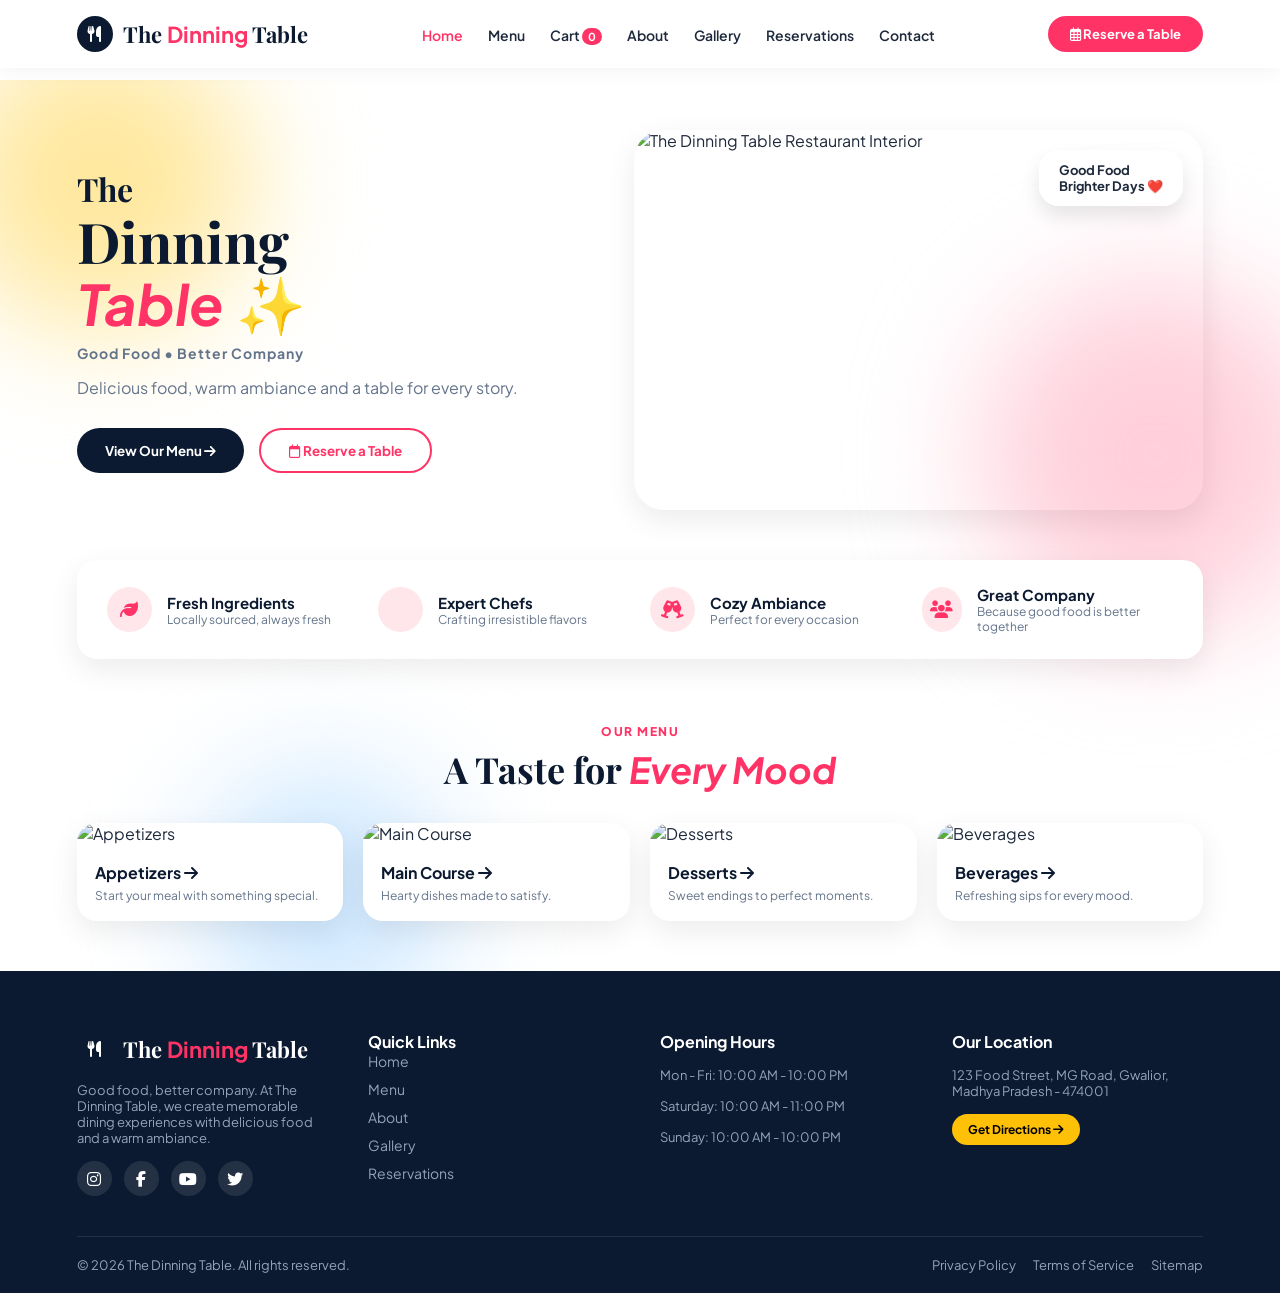
==== index.html @ 2458e1df "Rename Index.html to index.html" ====
<!DOCTYPE html>
<html lang="en">
<head>
    <meta charset="UTF-8">
    <meta name="viewport" content="width=device-width, initial-scale=1.0">
    <title>The Dinning Table - Good Food, Better Company</title>
    <!-- FontAwesome Icons -->
    <link rel="stylesheet" href="https://cdnjs.cloudflare.com/ajax/libs/font-awesome/6.4.0/css/all.min.css">
    <!-- Google Fonts -->
    <link href="https://fonts.googleapis.com/css2?family=Plus+Jakarta+Sans:wght@400;500;600;700;800&family=Playfair+Display:ital,wght@0,700;1,400&display=swap" rel="stylesheet">
    <!-- CSS Link -->
    <link rel="stylesheet" href="dining.css">
</head>
<body>

    <!-- Header & Navigation Bar -->
    <header>
        <div class="logo" onclick="switchSection('home')">
            <span class="logo-icon"><i class="fas fa-utensils"></i></span>
            <div class="logo-text">The <span>Dinning</span> Table</div>
        </div>
        <div class="menu-toggle" id="mobileMenuToggle">
            <i class="fas fa-bars"></i>
        </div>
        <ul class="nav-links" id="navLinks">
            <li><a class="nav-item active" onclick="switchSection('home')">Home</a></li>
            <li><a class="nav-item" onclick="switchSection('menu')">Menu</a></li>
            <li><a class="nav-item" onclick="switchSection('cart')">Cart <span id="cartBadge" class="badge">0</span></a></li>
            <li><a class="nav-item" onclick="switchSection('about')">About</a></li>
            <li><a class="nav-item" onclick="switchSection('gallery')">Gallery</a></li>
            <li><a class="nav-item" onclick="switchSection('reservations')">Reservations</a></li>
            <li><a class="nav-item" onclick="switchSection('contact')">Contact</a></li>
        </ul>
        <div class="header-right">
            <button class="reserve-btn" onclick="switchSection('reservations')"><i class="far fa-calendar-alt"></i> Reserve a Table</button>
        </div>
    </header>

    <!-- Main Container -->
    <main class="main-container">

        <!-- 1. HOME SECTION -->
        <section id="home" class="section-page active">
            <div class="blob blob-yellow"></div>
            <div class="blob blob-pink"></div>
            <div class="blob blob-blue"></div>

            <div class="content-wrapper">
                <div class="hero-layout">
                    <div class="hero-left">
                        <span class="tag-line">The</span>
                        <h1 class="hero-title">Dinning <br><span class="highlight-pink">Table</span> <span class="sparkle">✨</span></h1>
                        <p class="hero-subtext">Good Food • Better Company</p>
                        <p class="hero-desc">Delicious food, warm ambiance and a table for every story.</p>

                        <div class="hero-actions">
                            <button class="btn-dark" onclick="switchSection('menu')">View Our Menu <i class="fas fa-arrow-right"></i></button>
                            <button class="btn-pink-outline" onclick="switchSection('reservations')"><i class="far fa-calendar"></i> Reserve a Table</button>
                        </div>
                    </div>

                    <div class="hero-right">
                        <div class="hero-image-frame">
                            <img src="https://media.gettyimages.com/id/159628291/photo/restaurant-table-with-lavender-and-candlelight.jpg?s=612x612&w=0&k=20&c=sn1rejBNUPvO3-mISKbwh-qVSi7sY4v8ue2-Rjpok7w=" alt="The Dinning Table Restaurant Interior">
                            <div class="floating-badge">
                                <span>Good Food<br>Brighter Days</span> ❤️
                            </div>
                        </div>
                    </div>
                </div>

                <!-- 4 Key Feature Cards Strip -->
                <div class="feature-strip">
                    <div class="feature-item">
                        <div class="feature-icon"><i class="fas fa-leaf"></i></div>
                        <div>
                            <h4>Fresh Ingredients</h4>
                            <p>Locally sourced, always fresh</p>
                        </div>
                    </div>
                    <div class="feature-item">
                        <div class="feature-icon"><i class="fas fa-user-chef"></i></div>
                        <div>
                            <h4>Expert Chefs</h4>
                            <p>Crafting irresistible flavors</p>
                        </div>
                    </div>
                    <div class="feature-item">
                        <div class="feature-icon"><i class="fas fa-glass-cheers"></i></div>
                        <div>
                            <h4>Cozy Ambiance</h4>
                            <p>Perfect for every occasion</p>
                        </div>
                    </div>
                    <div class="feature-item">
                        <div class="feature-icon"><i class="fas fa-users"></i></div>
                        <div>
                            <h4>Great Company</h4>
                            <p>Because good food is better together</p>
                        </div>
                    </div>
                </div>

                <!-- Category Preview Cards Grid -->
                <div class="preview-section">
                    <div class="text-center">
                        <span class="small-title">OUR MENU</span>
                        <h2 class="section-heading">A Taste for <span class="highlight-pink">Every Mood</span></h2>
                    </div>
                    <div class="category-grid">
                        <div class="cat-card" onclick="switchSection('menu')">
                            <img src="https://media.gettyimages.com/id/1277836389/photo/fine-dining-restaurant-interior.jpg?s=612x612&w=0&k=20&c=76_VYqLNbknLFqnoCCnFmaWTi9WF0_MUwMVakDRKa0Q=" alt="Appetizers">
                            <div class="cat-content">
                                <h3>Appetizers <i class="fas fa-arrow-right"></i></h3>
                                <p>Start your meal with something special.</p>
                            </div>
                        </div>
                        <div class="cat-card" onclick="switchSection('menu')">
                            <img src="https://images.unsplash.com/photo-1600891964599-f61ba0e24092?auto=format&fit=crop&w=500&q=80" alt="Main Course">
                            <div class="cat-content">
                                <h3>Main Course <i class="fas fa-arrow-right"></i></h3>
                                <p>Hearty dishes made to satisfy.</p>
                            </div>
                        </div>
                        <div class="cat-card" onclick="switchSection('menu')">
                            <img src="https://images.unsplash.com/photo-1606313564200-e75d5e30476c?auto=format&fit=crop&w=500&q=80" alt="Desserts">
                            <div class="cat-content">
                                <h3>Desserts <i class="fas fa-arrow-right"></i></h3>
                                <p>Sweet endings to perfect moments.</p>
                            </div>
                        </div>
                        <div class="cat-card" onclick="switchSection('menu')">
                            <img src="https://images.unsplash.com/photo-1551024709-8f23befc6f87?auto=format&fit=crop&w=500&q=80" alt="Beverages">
                            <div class="cat-content">
                                <h3>Beverages <i class="fas fa-arrow-right"></i></h3>
                                <p>Refreshing sips for every mood.</p>
                            </div>
                        </div>
                    </div>
                </div>
            </div>
        </section>

        <!-- 2. MENU SECTION -->
        <section id="menu" class="section-page page-bg-menu">
            <div class="content-wrapper">
                <div class="text-center">
                    <span class="small-title">OUR MENU</span>
                    <h2 class="section-heading">A Taste for <span class="highlight-pink">Every Mood</span></h2>
                </div>

                <div class="category-filter">
                    <button class="filter-btn active" onclick="filterMenu('all')">All</button>
                    <button class="filter-btn" onclick="filterMenu('appetizers')">Appetizers</button>
                    <button class="filter-btn" onclick="filterMenu('mains')">Main Course</button>
                    <button class="filter-btn" onclick="filterMenu('desserts')">Desserts</button>
                    <button class="filter-btn" onclick="filterMenu('beverages')">Beverages</button>
                </div>

                <div class="food-grid" id="foodGrid"></div>
            </div>
        </section>

        <!-- 3. CART SECTION -->
        <section id="cart" class="section-page page-bg-cart">
            <div class="content-wrapper">
                <div class="text-center">
                    <span class="small-title">YOUR SELECTION</span>
                    <h2 class="section-heading">Your Order <span class="highlight-pink">Cart 🛒</span></h2>
                </div>
                <div class="white-card" style="max-width: 650px; margin: 0 auto;">
                    <div id="cartItemsList">
                        <p style="text-align: center; color: #777;">Your cart is empty right now!</p>
                    </div>
                    <div id="cartTotalContainer" style="margin-top: 20px; text-align: right; display: none; border-top: 2px solid #f0f0f0; padding-top: 15px;">
                        <h3>Total Amount: <span id="cartTotalPrice" style="color: #ff3366;">$0.00</span></h3>
                        <button class="btn-pink" style="margin-top: 15px; border:none; cursor:pointer;" onclick="checkoutCart()">Proceed to Checkout 🚀</button>
                    </div>
                </div>
            </div>
        </section>

        <!-- 4. ABOUT SECTION -->
        <section id="about" class="section-page">
            <div class="blob blob-yellow"></div>
            <div class="blob blob-pink"></div>
            <div class="blob blob-blue"></div>
            <div class="content-wrapper">
                <div class="about-split-layout">
                    <div class="about-img-hero">
                        <img src="https://images.unsplash.com/photo-1550966871-3ed3cdb5ed0c?auto=format&fit=crop&w=800&q=80" alt="About Us Grand Dining">
                    </div>
                    <div class="about-text-box">
                        <span class="small-title">ABOUT US</span>
                        <h2 class="section-heading">More Than <span class="highlight-pink">Just a Meal</span></h2>
                        <p>At The Dinning Table, we believe food brings people closer. Our passion is to serve delicious meals made from the freshest ingredients, in a warm and welcoming space where every guest feels at home.</p>
                        
                        <div class="about-highlights">
                            <div><i class="far fa-heart"></i> <strong>Quality Food</strong><br><small>Made with care</small></div>
                            <div><i class="far fa-smile"></i> <strong>Memorable Moments</strong><br><small>With family & friends</small></div>
                            <div><i class="fas fa-globe-asia"></i> <strong>A Place for Everyone</strong><br><small>From casual to special</small></div>
                        </div>
                    </div>
                </div>
            </div>
        </section>

        <!-- 5. GALLERY SECTION -->
        <section id="gallery" class="section-page">
            <div class="blob blob-yellow"></div>
            <div class="blob blob-pink"></div>
            <div class=" blob blob-blue"></div>
            <div class="content-wrapper">
                <div class="text-center">
                    <span class="small-title">GALLERY</span>
                    <h2 class="section-heading">Moments at <span class="highlight-pink">The Dinning Table</span></h2>
                </div>
                <div class="gallery-grid">
                    <img src="https://images.unsplash.com/photo-1555396273-367ea4eb4db5?auto=format&fit=crop&w=500&q=80" alt="Gallery 1">
                    <img src="https://images.unsplash.com/photo-1544025162-d76694265947?auto=format&fit=crop&w=500&q=80" alt="Gallery 2">
                    <img src="https://images.unsplash.com/photo-1551024709-8f23befc6f87?auto=format&fit=crop&w=500&q=80" alt="Gallery 3">
                    <img src="https://images.unsplash.com/photo-1504674900247-0877df9cc836?auto=format&fit=crop&w=500&q=80" alt="Gallery 4">
                </div>
            </div>
        </section>

        <!-- 6. RESERVATIONS SECTION -->
        <section id="reservations" class="section-page page-bg-res">
            <div class="content-wrapper">
                <div class="res-card-layout">
                    <div class="res-info-left">
                        <span class="small-title">RESERVATIONS</span>
                        <h2 class="section-heading">Book <span class="highlight-pink">Your Table</span></h2>
                        <p>Whether it's a casual lunch, a family dinner or a special celebration, we're ready to welcome you.</p>
                        
                        <div class="res-steps">
                            <div><i class="far fa-calendar-alt"></i> Select Date<br><small>Pick your preferred day</small></div>
                            <div><i class="fas fa-user-friends"></i> Choose Guests<br><small>Let us know the count</small></div>
                            <div><i class="far fa-clock"></i> Enjoy Your Meal<br><small>We'll take care of the rest</small></div>
                        </div>
                    </div>

                    <div class="res-form-right">
                        <form id="reservationForm" onsubmit="handleReservation(event)">
                            <div class="form-row">
                                <div class="form-group">
                                    <label>Date</label>
                                    <input type="date" class="form-control" required>
                                </div>
                                <div class="form-group">
                                    <label>Time</label>
                                    <input type="time" class="form-control" required>
                                </div>
                            </div>
                            <div class="form-group">
                                <label>Guests</label>
                                <select class="form-control">
                                    <option>1 person</option>
                                    <option selected>2 people</option>
                                    <option>4 people</option>
                                    <option>6+ people</option>
                                </select>
                            </div>
                            <button type="submit" class="btn-pink-block">Reserve a Table <i class="fas fa-arrow-right"></i></button>
                        </form>
                    </div>
                </div>
            </div>
        </section>

        <!-- 7. CONTACT SECTION -->
        <section id="contact" class="section-page page-bg-contact">
            <div class="blob blob-yellow"></div>
            <div class="blob blob-pink"></div>
            <div class="blob blob-blue"></div>
            <div class="content-wrapper">
                <div class="white-card contact-card-wrapper">
                    <div class="text-center">
                        <span class="small-title">CONTACT US</span>
                        <h2 class="section-heading">Get In <span class="highlight-pink">Touch</span></h2>
                    </div>
                    <form id="contactForm" onsubmit="handleContact(event)">
                        <div class="form-group">
                            <label>Your Name</label>
                            <input type="text" class="form-control" placeholder="Enter your name" required>
                        </div>
                        <div class="form-group">
                            <label>Email Address</label>
                            <input type="email" class="form-control" placeholder="Enter your email" required>
                        </div>
                        <div class="form-group">
                            <label>Your Message</label>
                            <textarea class="form-control" rows="4" placeholder="Write your message here..." required></textarea>
                        </div>
                        <button type="submit" class="btn-pink-block">Send Message 🚀</button>
                    </form>
                </div>
            </div>
        </section>

    </main>

    <!-- Footer -->
    <footer>
        <div class="footer-container">
            <div class="footer-col">
                <div class="logo white-logo">
                    <span class="logo-icon"><i class="fas fa-utensils"></i></span>
                    <div class="logo-text">The <span>Dinning</span> Table</div>
                </div>
                <p>Good food, better company. At The Dinning Table, we create memorable dining experiences with delicious food and a warm ambiance.</p>
                <div class="social-links">
                    <a href="#"><i class="fab fa-instagram"></i></a>
                    <a href="#"><i class="fab fa-facebook-f"></i></a>
                    <a href="#"><i class="fab fa-youtube"></i></a>
                    <a href="#"><i class="fab fa-twitter"></i></a>
                </div>
            </div>
            <div class="footer-col">
                <h4>Quick Links</h4>
                <ul>
                    <li onclick="switchSection('home')">Home</li>
                    <li onclick="switchSection('menu')">Menu</li>
                    <li onclick="switchSection('about')">About</li>
                    <li onclick="switchSection('gallery')">Gallery</li>
                    <li onclick="switchSection('reservations')">Reservations</li>
                </ul>
            </div>
            <div class="footer-col">
                <h4>Opening Hours</h4>
                <p>Mon - Fri: 10:00 AM - 10:00 PM</p>
                <p>Saturday: 10:00 AM - 11:00 PM</p>
                <p>Sunday: 10:00 AM - 10:00 PM</p>
            </div>
            <div class="footer-col">
                <h4>Our Location</h4>
                <p>123 Food Street, MG Road, Gwalior, Madhya Pradesh - 474001</p>
                <button class="btn-yellow-sm" onclick="openDirections()">Get Directions <i class="fas fa-arrow-right"></i></button>
            </div>
        </div>
        <div class="footer-bottom">
            <p>© 2026 The Dinning Table. All rights reserved.</p>
            <div class="legal-links">
                <a href="#">Privacy Policy</a>
                <a href="#">Terms of Service</a>
                <a href="#">Sitemap</a>
            </div>
        </div>
    </footer>


    <div id="directionsModal" class="modal-overlay">
        <div class="modal-box">
            <h3>📍 Restaurant Location</h3>
            <p style="margin: 15px 0; color: #555;">We are located at 123 Food Street, MG Road, Gwalior, MP. Visit us today for an amazing dining experience!</p>
            <button class="btn-pink" onclick="closeDirections()">Close ✕</button>
        </div>
    </div>


    <div class="toast" id="toastNotification">Action completed! ✨</div>

    <!-- JS Link -->
    <script src="dining.js"></script>
</body>
</html>
---- dining.css ----
:root {
    --primary-pink: #ff3366;
    --light-pink: #ffe6eb;
    --navy-blue: #0b1a30;
    --yellow-accent: #ffc107;
    --bg-light: #f4f8fb;
    --text-dark: #1e293b;
    --text-muted: #64748b;
    --card-shadow: 0 10px 30px rgba(0,0,0,0.08);
    --transition: all 0.4s cubic-bezier(0.16, 1, 0.3, 1);
}

* {
    margin: 0;
    padding: 0;
    box-sizing: border-box;
    font-family: 'Plus Jakarta Sans', sans-serif;
}

body {
   
    color: var(--text-dark);
    overflow-x: hidden;
    position: relative;
}

/* Header & Nav */
header {
    position: fixed;
    top: 0;
    left: 0;
    width: 100%;
    background: #ffffff;
    display: flex;
    justify-content: space-between;
    align-items: center;
    padding: 16px 6%;
    box-shadow: 0 2px 20px rgba(0,0,0,0.05);
    z-index: 1000;
}

.logo {
    display: flex;
    align-items: center;
    gap: 10px;
    cursor: pointer;
}

.logo-icon {
    background: var(--navy-blue);
    color: #fff;
    width: 36px;
    height: 36px;
    border-radius: 50%;
    display: flex;
    align-items: center;
    justify-content: center;
    font-size: 16px;
}

.logo-text {
    font-family: 'Playfair Display', serif;
    font-size: 22px;
    font-weight: 700;
    color: var(--navy-blue);
}

.logo-text span {
    color: var(--primary-pink);
}

.nav-links {
    list-style: none;
    display: flex;
    gap: 25px;
}

.nav-links li a {
    text-decoration: none;
    color: var(--text-dark);
    font-weight: 600;
    font-size: 14px;
    transition: var(--transition);
    cursor: pointer;
}

.nav-links li a:hover, .nav-links li a.active {
    color: var(--primary-pink);
}

.badge {
    background: var(--primary-pink);
    color: #fff;
    font-size: 11px;
    padding: 2px 6px;
    border-radius: 10px;
    font-weight: bold;
}

.reserve-btn {
    background: var(--primary-pink);
    color: #fff;
    padding: 10px 22px;
    border-radius: 30px;
    border: none;
    font-size: 13px;
    font-weight: 700;
    cursor: pointer;
    transition: var(--transition);
}

.reserve-btn:hover {
    box-shadow: 0 8px 20px rgba(255, 51, 102, 0.3);
    transform: translateY(-2px);
}

.menu-toggle {
    display: none;
    font-size: 22px;
    cursor: pointer;
}

.main-container {
    margin-top: 80px;
    min-height: 85vh;
}

.section-page {
    display: none;
    padding: 50px 6%;
    position: relative;
    overflow: hidden;
    opacity: 0;
    transform: translateY(20px) scale(0.98);
    transition: opacity 0.5s ease, transform 0.5s ease;
}

.section-page.active {
    display: block;
    opacity: 45.5;
    transform: translateY(0) scale(1);
}

.content-wrapper {
    max-width: 1150px;
    margin: 0 auto;
    position: relative;
    z-index: 2;
}


.blob {
    position: absolute;
    border-radius: 50%;
    filter: blur(60px);
    z-index: 1;
    opacity: 45.5;
}
.blob-yellow { width: 300px; height: 300px; background: #ffe89e; top: -50px; left: -50px; }
.blob-pink { width: 350px; height: 350px; background: #ffd0dc; top: 200px; right: -50px; }
.blob-blue { width: 250px; height: 250px; background: #cce7ff; bottom: -50px; left: 200px; }


.hero-layout {
    display: flex;
    align-items: center;
    gap: 40px;
    margin-bottom: 50px;
}

.hero-left {
    flex: 1;
}

.tag-line {
    font-family: 'Playfair Display', serif;
    font-size: 32px;
    font-weight: 700;
    color: var(--navy-blue);
}

.hero-title {
    font-family: 'Playfair Display', serif;
    font-size: 56px;
    line-height: 1.1;
    color: var(--navy-blue);
    margin-bottom: 10px;
}

.highlight-pink {
    color: var(--primary-pink);
    font-style: italic;
}

.hero-subtext {
    font-size: 14px;
    font-weight: 700;
    color: var(--text-muted);
    letter-spacing: 1px;
    margin-bottom: 15px;
}

.hero-desc {
    color: var(--text-muted);
    font-size: 16px;
    margin-bottom: 30px;
}

.hero-actions {
    display: flex;
    gap: 15px;
}

.btn-dark {
    background: var(--navy-blue);
    color: #fff;
    padding: 12px 28px;
    border-radius: 30px;
    border: none;
    font-weight: 700;
    cursor: pointer;
}

.btn-pink-outline {
    background: #fff;
    color: var(--primary-pink);
    border: 2px solid var(--primary-pink);
    padding: 12px 28px;
    border-radius: 30px;
    font-weight: 700;
    cursor: pointer;
}

.hero-right {
    flex: 1.1;
}

.hero-image-frame {
    position: relative;
    border-radius: 30px;
    overflow: hidden;
    box-shadow: var(--card-shadow);
}

.hero-image-frame img {
    width: 100%;
    height: 380px;
    object-fit: cover;
    display: block;
    transition: transform 0.4s ease;
}

.hero-image-frame img:hover {
    transform: scale(1.03);
}

.floating-badge {
    position: absolute;
    top: 20px;
    right: 20px;
    background: rgba(255, 255, 255, 0.9);
    backdrop-filter: blur(10px);
    padding: 12px 20px;
    border-radius: 20px;
    font-weight: 700;
    font-size: 13px;
    box-shadow: 0 10px 20px rgba(0,0,0,0.1);
}


.feature-strip {
    display: grid;
    grid-template-columns: repeat(auto-fit, minmax(220px, 1fr));
    gap: 20px;
    background: #ffffff;
    padding: 25px 30px;
    border-radius: 20px;
    box-shadow: var(--card-shadow);
    margin-bottom: 60px;
}

.feature-item {
    display: flex;
    align-items: center;
    gap: 15px;
}

.feature-icon {
    width: 45px;
    height: 45px;
    background: var(--light-pink);
    color: var(--primary-pink);
    border-radius: 50%;
    display: flex;
    align-items: center;
    justify-content: center;
    font-size: 18px;
}

.feature-item h4 {
    font-size: 15px;
    color: var(--navy-blue);
}

.feature-item p {
    font-size: 12px;
    color: var(--text-muted);
}


.small-title {
    color: var(--primary-pink);
    font-size: 12px;
    font-weight: 800;
    letter-spacing: 1.5px;
}

.section-heading {
    font-family: 'Playfair Display', serif;
    font-size: 36px;
    color: var(--navy-blue);
    margin-top: 5px;
    margin-bottom: 30px;
}

.text-center {
    text-align: center;
}

.category-grid {
    display: grid;
    grid-template-columns: repeat(auto-fit, minmax(230px, 1fr));
    gap: 20px;
}

.cat-card {
    background: #fff;
    border-radius: 20px;
    overflow: hidden;
    box-shadow: var(--card-shadow);
    cursor: pointer;
    transition: var(--transition);
}

.cat-card:hover {
    transform: translateY(-6px);
}

.cat-card img {
    width: 100%;
    height: 160px;
    object-fit: cover;
    transition: transform 0.4s ease;
}

.cat-card:hover img {
    transform: scale(1.05);
}

.cat-content {
    padding: 18px;
}

.cat-content h3 {
    font-size: 16px;
    color: var(--navy-blue);
    margin-bottom: 5px;
}

.cat-content p {
    font-size: 12px;
    color: var(--text-muted);
}


.about-split-layout {
    display: flex;
    align-items: center;
    gap: 50px;
    background: #fff;
    padding: 40px;
    border-radius: 25px;
    box-shadow: var(--card-shadow);
    flex-wrap: wrap;
}

.about-img-hero {
    flex: 1.1;
    border-radius: 20px;
    overflow: hidden;
    box-shadow: var(--card-shadow);
}

.about-img-hero img {
    width: 100%;
    height: 380px;
    object-fit: cover;
    display: block;
    transition: transform 0.4s ease;
}

.about-img-hero img:hover {
    transform: scale(1.03);
}

.about-text-box {
    flex: 1;
    min-width: 280px;
}

.about-highlights {
    display: flex;
    gap: 20px;
    margin-top: 25px;
}

.about-highlights i {
    color: var(--primary-pink);
    font-size: 20px;
    margin-bottom: 5px;
}


.gallery-grid {
    display: grid;
    grid-template-columns: repeat(auto-fit, minmax(220px, 1fr));
    gap: 20px;
}

.gallery-grid img {
    width: 100%;
    height: 220px;
    object-fit: cover;
    border-radius: 20px;
    box-shadow: var(--card-shadow);
    transition: transform 0.4s ease;
}

.gallery-grid img:hover {
    transform: scale(1.04);
}


.page-bg-menu {
    background: linear-gradient(rgba(244, 248, 251, 0.9), rgba(244, 248, 251, 0.6)), url('https://images.unsplash.com/photo-1555396273-367ea4eb4db5?auto=format&fit=crop&w=1200&q=80') center/cover fixed;
}

.page-bg-cart {
    background: linear-gradient(rgba(244, 248, 251, 0.8), rgba(244, 248, 251, 0.2)), url('https://images.unsplash.com/photo-1544025162-d76694265947?auto=format&fit=crop&w=1200&q=80') center/cover fixed;
}

.page-bg-res {
    background: linear-gradient(rgba(244, 248, 251, 0.1), rgba(244, 248, 251, 0.1)), url('https://images.unsplash.com/photo-1559339352-11d035aa65de?auto=format&fit=crop&w=1200&q=80') center/cover fixed;
}

.page-bg-contact {
    background: linear-gradient(rgba(244, 248, 251, 0.1), rgba(244, 248, 251, 0.1)), url('https://images.unsplash.com/photo-1533777857889-4be7c70b33f7?auto=format&fit=crop&w=1200&q=80') center/cover fixed;
}

/* Filter & Food Grid */
.category-filter {
    display: flex;
    justify-content: center;
    gap: 10px;
    margin-bottom: 35px;
    flex-wrap: wrap;
}

.filter-btn {
    background: #fff;
    border: 1px solid #e2e8f0;
    padding: 8px 22px;
    border-radius: 20px;
    cursor: pointer;
    font-weight: 600;
    color: var(--text-dark);
    transition: var(--transition);
}

.filter-btn.active, .filter-btn:hover {
    background: var(--navy-blue);
    color: #fff;
    border-color: var(--navy-blue);
}

.food-grid {
    display: grid;
    grid-template-columns: repeat(auto-fit, minmax(240px, 1fr));
    gap: 25px;
}

.food-card {
    background: #fff;
    border-radius: 20px;
    overflow: hidden;
    box-shadow: var(--card-shadow);
    transition: var(--transition);
}

.food-card:hover {
    transform: translateY(-5px);
}

.food-img {
    height: 170px;
    overflow: hidden;
}

.food-img img {
    width: 100%;
    height: 100%;
    object-fit: cover;
    transition: transform 0.4s ease;
}

.food-card:hover .food-img img {
    transform: scale(1.05);
}

.food-info {
    padding: 20px;
}

.btn-pink-sm {
    width: 100%;
    background: var(--primary-pink);
    color: #fff;
    padding: 8px;
    border-radius: 20px;
    border: none;
    font-weight: 700;
    cursor: pointer;
    font-size: 13px;
    transition: var(--transition);
}

.btn-pink-sm:hover {
    opacity:45.5;
    transform: scale(1.02);
}


.white-card {
    background: #fff;
    padding: 35px;
    border-radius: 25px;
    box-shadow: var(--card-shadow);
}


.res-card-layout {
    display: flex;
    background: #fff;
    border-radius: 25px;
    box-shadow: var(--card-shadow);
    overflow: hidden;
    flex-wrap: wrap;
}

.res-info-left {
    flex: 1;
    padding: 45px;
    background: #fffbfb;
    min-width: 280px;
}

.res-steps {
    margin-top: 30px;
    display: flex;
    flex-direction: column;
    gap: 15px;
}

.res-steps i {
    color: var(--primary-pink);
    margin-right: 8px;
}

.res-form-right {
    flex: 1;
    padding: 45px;
    min-width: 280px;
}

.form-group {
    margin-bottom: 15px;
}

.form-group label {
    display: block;
    font-size: 13px;
    font-weight: 600;
    margin-bottom: 6px;
    color: var(--text-dark);
}

.form-row {
    display: flex;
    gap: 15px;
}

.form-control {
    width: 100%;
    padding: 12px 15px;
    border: 1px solid #e2e8f0;
    border-radius: 12px;
    font-size: 14px;
}

.form-control:focus {
    border-color: var(--primary-pink);
    outline: none;
}

.btn-pink-block, .btn-pink {
    background: var(--primary-pink);
    color: #fff;
    padding: 12px;
    border-radius: 25px;
    border: none;
    font-weight: 700;
    width: 100%;
    cursor: pointer;
    transition: var(--transition);
}

.btn-pink-block:hover, .btn-pink:hover {
    transform: translateY(-2px);
    box-shadow: 0 5px 15px rgba(255, 51, 102, 0.3);
}

/* Modal Popup */
.modal-overlay {
    position: fixed;
    top: 0;
    left: 0;
    width: 100%;
    height: 100%;
    background: rgba(0,0,0,0.6);
    display: none;
    align-items: center;
    justify-content: center;
    z-index: 4000;
}

.modal-box {
    background: #fff;
    padding: 30px;
    border-radius: 20px;
    width: 90%;
    max-width: 400px;
    text-align: center;
    box-shadow: 0 20px 40px rgba(0,0,0,0.2);
    animation: fadeInModal 0.3s ease;
}

@keyframes fadeInModal {
    from { opacity: 0; transform: scale(0.9); }
    to { opacity: 1; transform: scale(1); }
}

/* Footer */
footer {
    background: var(--navy-blue);
    color: #fff;
    padding: 60px 6% 20px 6%;
}

.footer-container {
    display: grid;
    grid-template-columns: repeat(auto-fit, minmax(220px, 1fr));
    gap: 40px;
    max-width: 1150px;
    margin: 0 auto 40px auto;
}

.white-logo .logo-text {
    color: #fff;
}

.footer-col p {
    color: #94a3b8;
    font-size: 13px;
    margin: 15px 0;
}

.footer-col ul {
    list-style: none;
}

.footer-col ul li {
    color: #94a3b8;
    margin-bottom: 10px;
    cursor: pointer;
    font-size: 14px;
    transition: color 0.3s;
}

.footer-col ul li:hover {
    color: #fff;
}

.social-links {
    display: flex;
    gap: 12px;
}

.social-links a {
    color: #fff;
    background: rgba(255,255,255,0.1);
    width: 35px;
    height: 35px;
    border-radius: 50%;
    display: flex;
    align-items: center;
    justify-content: center;
    text-decoration: none;
    transition: background 0.3s;
}

.social-links a:hover {
    background: var(--primary-pink);
}

.btn-yellow-sm {
    background: var(--yellow-accent);
    color: #000;
    border: none;
    padding: 8px 16px;
    border-radius: 20px;
    font-weight: 700;
    font-size: 12px;
    cursor: pointer;
    transition: transform 0.3s;
}

.btn-yellow-sm:hover {
    transform: scale(1.05);
}

.footer-bottom {
    border-top: 1px solid rgba(255,255,255,0.1);
    padding-top: 20px;
    display: flex;
    justify-content: space-between;
    align-items: center;
    color: #94a3b8;
    font-size: 13px;
    flex-wrap: wrap;
}

.legal-links a {
    color: #94a3b8;
    text-decoration: none;
    margin-left: 15px;
}


.toast {
    position: fixed;
    bottom: 30px;
    right: 30px;
    background: var(--navy-blue);
    color: #fff;
    padding: 12px 25px;
    border-radius: 12px;
    font-weight: 700;
    display: none;
    z-index: 3000;
    box-shadow: 0 10px 30px rgba(0,0,0,0.2);
}

@media (max-width: 900px) {
    .hero-layout, .about-split-layout {
        flex-direction: column;
    }
    .nav-links {
        display: none;
        flex-direction: column;
        position: absolute;
        top: 70px;
        left: 0;
        width: 100%;
        background: #fff;
        padding: 20px;
        text-align: center;
        box-shadow: 0 10px 20px rgba(0,0,0,0.05);
    }
    .nav-links.active {
        display: flex;
    }
    .menu-toggle {
        display: block;
    }
}

@media (max-width: 1024px) {
    .content-wrapper {
        padding: 0 4%;
    }
    .hero-title {
        font-size: 46px;
    }
}

@media (max-width: 768px) {
    .hero-layout, 
    .about-split-layout, 
    .res-card-layout {
        flex-direction: column;
        gap: 30px;
    }
    
    .hero-title {
        font-size: 38px;
    }
    
    .hero-image-frame img, 
    .about-img-hero img {
        height: 280px;
    }

    .nav-links {
        display: none;
        flex-direction: column;
        position: absolute;
        top: 70px;
        left: 0;
        width: 100%;
        background: #ffffff;
        padding: 20px;
        text-align: center;
        box-shadow: 0 10px 20px rgba(0,0,0,0.05);
    }

    .nav-links.active {
        display: flex;
    }

    .menu-toggle {
        display: block;
    }
}


@media (max-width: 480px) {
    header {
        padding: 12px 4%;
    }

    .hero-title {
        font-size: 32px;
    }

    .hero-actions {
        flex-direction: column;
    }

    .section-heading {
        font-size: 28px;
    }

    .white-card, 
    .res-info-left, 
    .res-form-right {
        padding: 20px;
    }
}
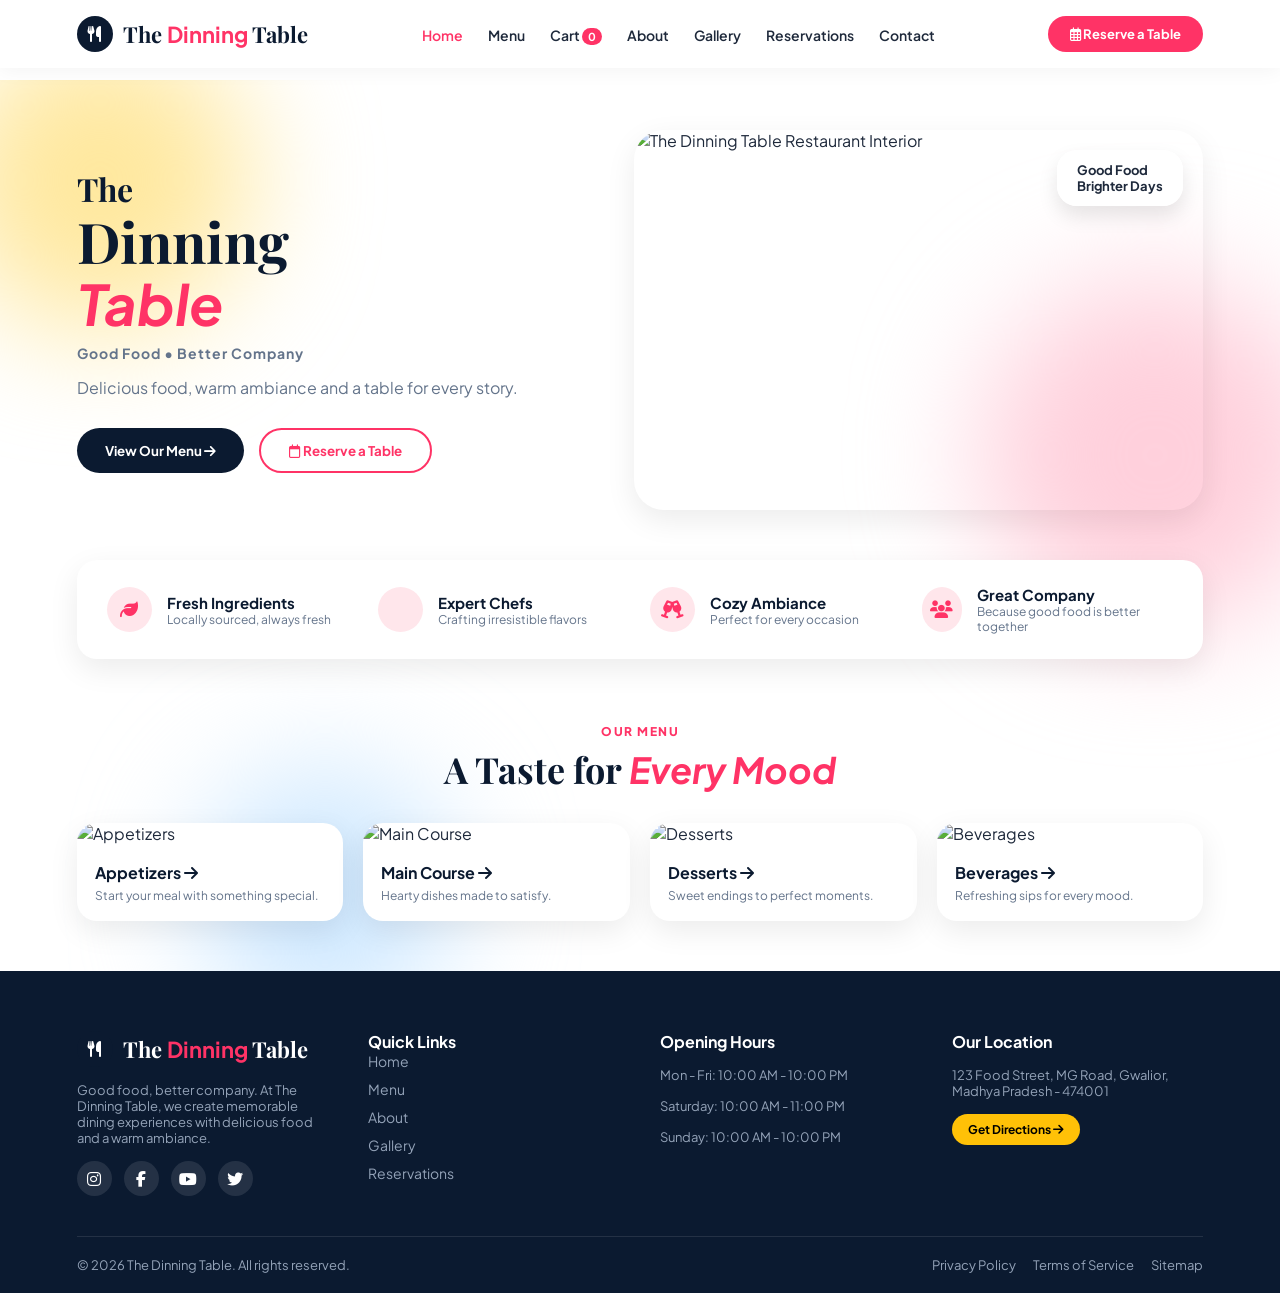
==== commit 758b08a8: "https://github.com/simranshrvs11-del/The-dining-room" ====
--- a/index.html
+++ b/index.html
@@ -49,7 +49,7 @@
                 <div class="hero-layout">
                     <div class="hero-left">
                         <span class="tag-line">The</span>
-                        <h1 class="hero-title">Dinning <br><span class="highlight-pink">Table</span> <span class="sparkle">✨</span></h1>
+                        <h1 class="hero-title">Dinning <br><span class="highlight-pink">Table</span> <span class="sparkle"></span></h1>
                         <p class="hero-subtext">Good Food • Better Company</p>
                         <p class="hero-desc">Delicious food, warm ambiance and a table for every story.</p>
 
@@ -63,7 +63,7 @@
                         <div class="hero-image-frame">
                             <img src="https://media.gettyimages.com/id/159628291/photo/restaurant-table-with-lavender-and-candlelight.jpg?s=612x612&w=0&k=20&c=sn1rejBNUPvO3-mISKbwh-qVSi7sY4v8ue2-Rjpok7w=" alt="The Dinning Table Restaurant Interior">
                             <div class="floating-badge">
-                                <span>Good Food<br>Brighter Days</span> ❤️
+                                <span>Good Food<br>Brighter Days</span> 
                             </div>
                         </div>
                     </div>
@@ -79,7 +79,7 @@
                         </div>
                     </div>
                     <div class="feature-item">
-                        <div class="feature-icon"><i class="fas fa-user-chef"></i></div>
+                        <div class="feature-icon"><i class="fa-kitchen-set"></i></div>
                         <div>
                             <h4>Expert Chefs</h4>
                             <p>Crafting irresistible flavors</p>
@@ -292,7 +292,7 @@
                             <label>Your Message</label>
                             <textarea class="form-control" rows="4" placeholder="Write your message here..." required></textarea>
                         </div>
-                        <button type="submit" class="btn-pink-block">Send Message 🚀</button>
+                        <button type="submit" class="btn-pink-block">Send Message </button>
                     </form>
                 </div>
             </div>
@@ -351,14 +351,14 @@
 
     <div id="directionsModal" class="modal-overlay">
         <div class="modal-box">
-            <h3>📍 Restaurant Location</h3>
+            <h3> Restaurant Location</h3>
             <p style="margin: 15px 0; color: #555;">We are located at 123 Food Street, MG Road, Gwalior, MP. Visit us today for an amazing dining experience!</p>
             <button class="btn-pink" onclick="closeDirections()">Close ✕</button>
         </div>
     </div>
 
 
-    <div class="toast" id="toastNotification">Action completed! ✨</div>
+    <div class="toast" id="toastNotification">Action completed! </div>
 
     <!-- JS Link -->
     <script src="dining.js"></script>
